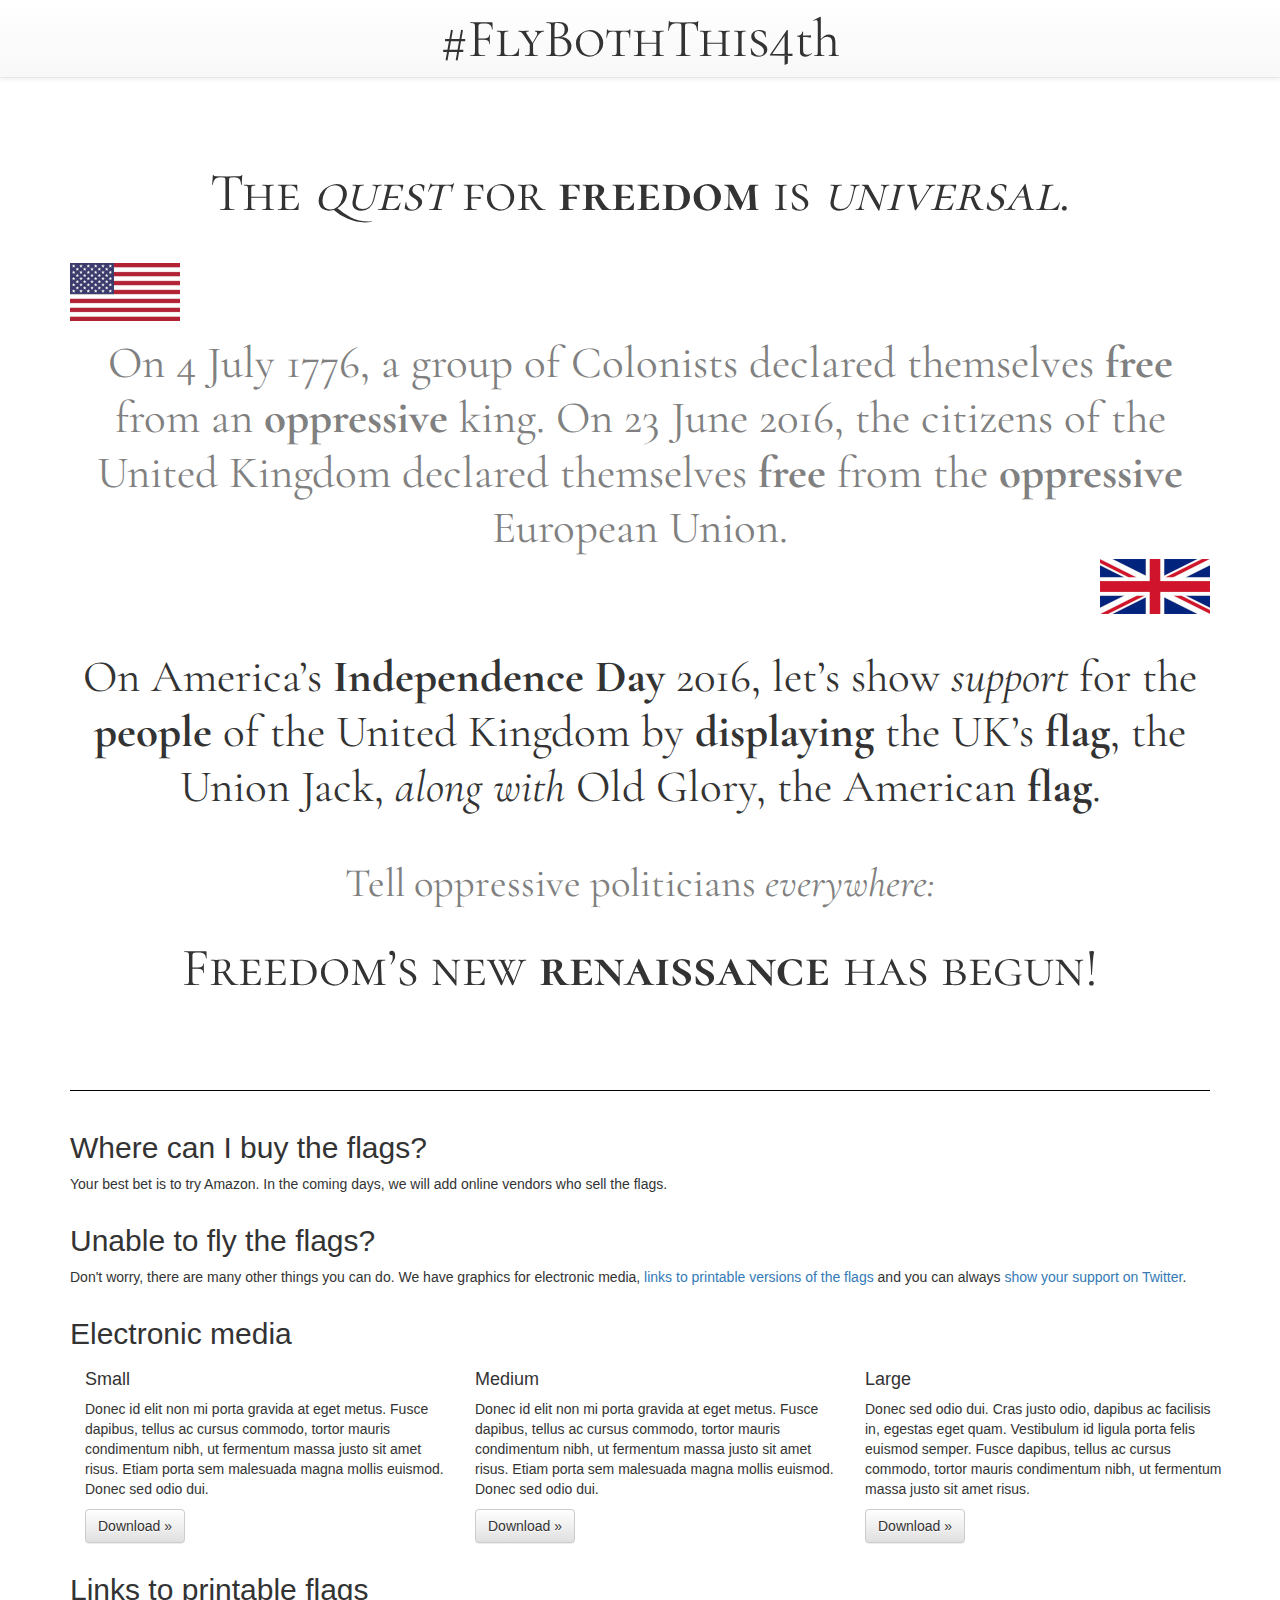
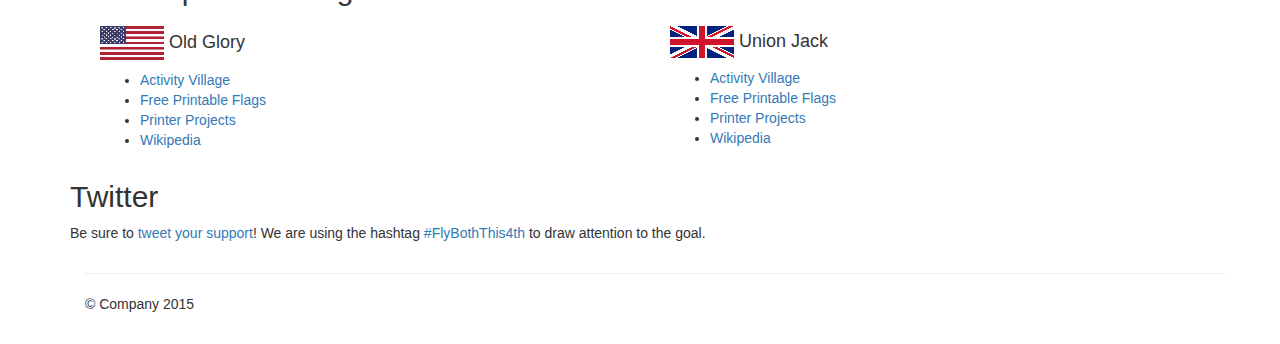
==== index.html @ 39dcdbe5 "Initial commit." ====
<!doctype html>
<!--[if lt IE 7]>      <html class="no-js lt-ie9 lt-ie8 lt-ie7" lang=""> <![endif]-->
<!--[if IE 7]>         <html class="no-js lt-ie9 lt-ie8" lang=""> <![endif]-->
<!--[if IE 8]>         <html class="no-js lt-ie9" lang=""> <![endif]-->
<!--[if gt IE 8]><!-->
<html class="no-js" lang="">
<!--<![endif]-->

<head>
    <meta charset="utf-8">
    <meta http-equiv="X-UA-Compatible" content="IE=edge,chrome=1">
    <title>Union Jack on Independence Day 2016</title>
    <meta name="description" content="">
    <meta name="viewport" content="width=device-width, initial-scale=1">
    <link rel="apple-touch-icon" href="apple-touch-icon.png">

    <link rel="stylesheet" href="css/bootstrap.min.css">
    <style>
        body {
            padding-top: 50px;
            padding-bottom: 20px;
        }
    </style>
    <link rel="stylesheet" href="css/bootstrap-theme.min.css">
    <link rel="stylesheet" href="css/main.css">

    <script src="js/vendor/modernizr-2.8.3-respond-1.4.2.min.js"></script>
    <link href="https://fonts.googleapis.com/css?family=Cormorant|Cormorant+Garamond|Cormorant+Infant|Cormorant+SC|Cormorant+Upright" rel="stylesheet">
</head>

<body>
    <!--[if lt IE 8]>
            <p class="browserupgrade">You are using an <strong>outdated</strong> browser. Please <a href="http://browsehappy.com/">upgrade your browser</a> to improve your experience.</p>
        <![endif]-->
    <nav class="navbar navbar-default navbar-fixed-top" role="navigation" style="min-height: 0;">
        <div class="container">
            <div style="font-family: 'Cormorant SC', serif; font-size: 6vmin; text-align: center;">#FlyBothThis4<span style="font-family: 'Cormorant', serif">th</span></div>
            <div class="navbar-header">

                <!-- <button type="button" class="navbar-toggle collapsed" data-toggle="collapse" data-target="#navbar" aria-expanded="false" aria-controls="navbar">
            <span class="sr-only">Toggle navigation</span>
            <span class="icon-bar"></span>
            <span class="icon-bar"></span>
            <span class="icon-bar"></span>
          </button> -->

            </div>
            <!-- <div id="navbar" class="navbar-collapse collapse">
          <form class="navbar-form navbar-right" role="form">
            <div class="form-group">
              <input type="text" placeholder="Email" class="form-control">
            </div>
            <div class="form-group">
              <input type="password" placeholder="Password" class="form-control">
            </div>
            <button type="submit" class="btn btn-success">Sign in</button>
          </form>
        </div> -->
        </div>
    </nav>

    <!--  <div class="container">
    <div class="jumbotron">
      <div class="container">
        <h1>#FlyBothThis4th</h1>
        <!-- <p>This is a template for a simple marketing or informational website. It includes a large callout called a jumbotron and three supporting pieces of content. Use it as a starting point to create something more unique.</p>
        <p><a class="btn btn-primary btn-lg" href="#" role="button">Learn more &raquo;</a></p>
      </div>
    </div> -->


    <!-- <div class="row">
          <div class="col-md-12">
            <h3><i>4th of July 2016:</i> A Day for <b>Two</b> Flags</h3>
          </div>
        </div> -->
    <div class="container">
        <div class="row" style="margin-top: 10vh; margin-bottom: 2em;">
            <div class="col-md-12">
                <p style="font-family: 'Cormorant SC', serif; font-size: 6vmin; line-height: normal; text-align: center;">The <i>quest</i> for <b>freedom</b> is&nbsp;<i>universal</i>.</p>
            </div>
        </div>

        <div class="row">
            <div class="col-xs-12">
                <img class="pull-left" src="img/Flag-of-the-United-States-110px.jpg" alt="US Flag" style="margin-bottom: 1em; margin-right: 1em;">
            </div>
        </div>

        <div class="row">
            <div class="col-xs-12" style="color: grey; font-family: 'Cormorant Garamond', serif; font-size: 5vmin; line-height: normal; text-align: center">
                On 4 July 1776, a group of Colonists declared themselves <b>free</b> from an <b>oppressive</b> king. On 23 June 2016, the citizens of the United Kingdom declared themselves <b>free</b> from the <b>oppressive</b> European&nbsp;Union.
            </div>
        </div>

        <div class="row" style="margin-top: .25em">
            <div class="col-xs-12">
                <img class="pull-right" src="img/Flag-of-the-United-Kingdom-110px.jpg" alt="UK Flag">
            </div>
        </div>

        <div class="row" style="margin-bottom: 2.5em; margin-top: 2.5em;">
            <div class="col-xs-12">
                <p style="font-size: 5vmin; line-height: normal; font-family: 'Cormorant Garamond', serif; text-align: center;">On America&#8217;s <b>Independence Day</b> 2016, let&#8217;s show <i>support</i> for the <b>people</b> of the United Kingdom by <b>displaying</b> the UK&#8217;s <b>flag</b>, the Union Jack, <i>along with</i> Old Glory, the American&nbsp;<b>flag</b>.</p>
            </div>
        </div>

        <div class="row" style="margin-bottom: 5em;">
            <div class="col-xs-12">
                <div style="color: grey; font-family: 'Cormorant Garamond', serif; font-size: 4.5vmin; line-height: normal; text-align: center;">Tell oppressive politicians&nbsp;<i>everywhere:</i></div>
                <div style="font-family: 'Cormorant SC', serif; font-size: 6vmin; line-height: normal; text-align: center; margin-top: .5em;">Freedom</b>&#8217;s new <b>renaissance</b> has&nbsp;begun!</div>
            </div>
        </div>

        <div class="row">
            <div class="col-xs-12">
                <hr style="border-top: 1px solid black;" />
            </div>
        </div>

        <div class="row">
            <div class="col-xs-12">
                <h2>Where can I buy the flags?</h2>
                <p>Your best bet is to try Amazon. In the coming days, we will add online vendors who sell the flags.</p>
            </div>
        </div>

        <div class="row">
            <div class="col-xs-12">
                <h2>Unable to fly the flags?</h2>
                <p>Don't worry, there are many other things you can do. We have graphics for electronic media, <a href="#printable">links to printable versions of the flags</a> and you can always <a href="#twitter">show your support on Twitter</a>.</p>
            </div>
        </div>

        <div class="row">
            <div class="col-xs-12">
                <h2>Electronic media</h2>
                <div class="container">
                    <!-- Example row of columns -->
                    <div class="row">
                        <div class="col-md-4">
                            <h4>Small</h4>
                            <p>Donec id elit non mi porta gravida at eget metus. Fusce dapibus, tellus ac cursus commodo, tortor mauris condimentum nibh, ut fermentum massa justo sit amet risus. Etiam porta sem malesuada magna mollis euismod. Donec sed odio
                                dui.
                            </p>
                            <p><a class="btn btn-default" href="#" role="button">Download &raquo;</a></p>
                        </div>
                        <div class="col-md-4">
                            <h4>Medium</h4>
                            <p>Donec id elit non mi porta gravida at eget metus. Fusce dapibus, tellus ac cursus commodo, tortor mauris condimentum nibh, ut fermentum massa justo sit amet risus. Etiam porta sem malesuada magna mollis euismod. Donec sed odio
                                dui.
                            </p>
                            <p><a class="btn btn-default" href="#" role="button">Download &raquo;</a></p>
                        </div>
                        <div class="col-md-4">
                            <h4>Large</h4>
                            <p>Donec sed odio dui. Cras justo odio, dapibus ac facilisis in, egestas eget quam. Vestibulum id ligula porta felis euismod semper. Fusce dapibus, tellus ac cursus commodo, tortor mauris condimentum nibh, ut fermentum massa justo
                                sit amet risus.</p>
                            <p><a class="btn btn-default" href="#" role="button">Download &raquo;</a></p>
                        </div>
                    </div>
                </div>
            </div>
        </div>

        <div class="row">
            <div class="col-xs-12">
                <h2 id="printable">Links to printable flags</h2>
                <div class="container">
                    <div class="col-sm-6">
                        <h4><img src="img/Flag-of-the-United-States-64px-34px.png"> Old Glory</h4>
                        <ul>
                            <li><a href="http://www.activityvillage.co.uk/united-states-flag-printable">Activity Village</a></li>
                            <li><a href="https://www.freeprintableflags.com/preview/United_States">Free Printable Flags</a></li>
                            <li><a href="http://printerprojects.com/flag/unitedstates.html">Printer Projects</a></li>
                            <li><a href="https://en.wikipedia.org/wiki/File:Flag_of_the_United_States.svg">Wikipedia</a></li>
                        </ul>
                    </div>
                    <div class="col-sm-6">
                        <h4><img src="img/Flag-of-the-United-Kingdom-64px-32px.png"> Union Jack</h4>
                        <ul>
                            <li><a href="http://www.activityvillage.co.uk/united-kingdom-flag-printable">Activity Village</a></li>
                            <li><a href="https://www.freeprintableflags.com/preview/United_Kingdom">Free Printable Flags</a></li>
                            <li><a href="http://printerprojects.com/flag/greatbritain.html">Printer Projects</a></li>
                            <li><a href="https://en.wikipedia.org/wiki/File:Flag_of_the_United_Kingdom.svg">Wikipedia</a></li>
                        </ul>
                    </div>
                </div>
            </div>
        </div>

        <div class="row">
            <div class="col-xs-12">
                <h2 id="twitter">Twitter</h2>
                <p>Be sure to <a href="https://twitter.com/intent/tweet?button_hashtag=flyboththis4th&text=On%20this%20Independence%20Day%2C%20I%20support%20">tweet your support</a>! We are using the hashtag <a href="https://twitter.com/intent/tweet?button_hashtag=FlyBothThis4th">#FlyBothThis4th</a>                    to draw attention to the goal.</p>
            </div>
        </div>

        <div class="container">
            <hr>

            <footer>
                <p>&copy; Company 2015</p>
            </footer>
        </div>
        <!-- /container -->
        <script src="https://code.jquery.com/jquery-2.2.4.min.js"></script>
        <script>
            window.jQuery || document.write('<script src="js/vendor/jquery-1.11.2.min.js"><\/script>')
        </script>

        <script src="js/vendor/bootstrap.min.js"></script>

        <script src="js/main.js"></script>

        <!-- Google Analytics: change UA-XXXXX-X to be your site's ID. -->
        <script>
            (function(b, o, i, l, e, r) {
                b.GoogleAnalyticsObject = l;
                b[l] || (b[l] =
                    function() {
                        (b[l].q = b[l].q || []).push(arguments)
                    });
                b[l].l = +new Date;
                e = o.createElement(i);
                r = o.getElementsByTagName(i)[0];
                e.src = '//www.google-analytics.com/analytics.js';
                r.parentNode.insertBefore(e, r)
            }(window, document, 'script', 'ga'));
            ga('create', 'UA-XXXXX-X', 'auto');
            ga('send', 'pageview');
        </script>
</body>

</html>
---- css/main.css ----
/* ==========================================================================
   Author's custom styles
   ========================================================================== */

body { padding-top: 70px; }
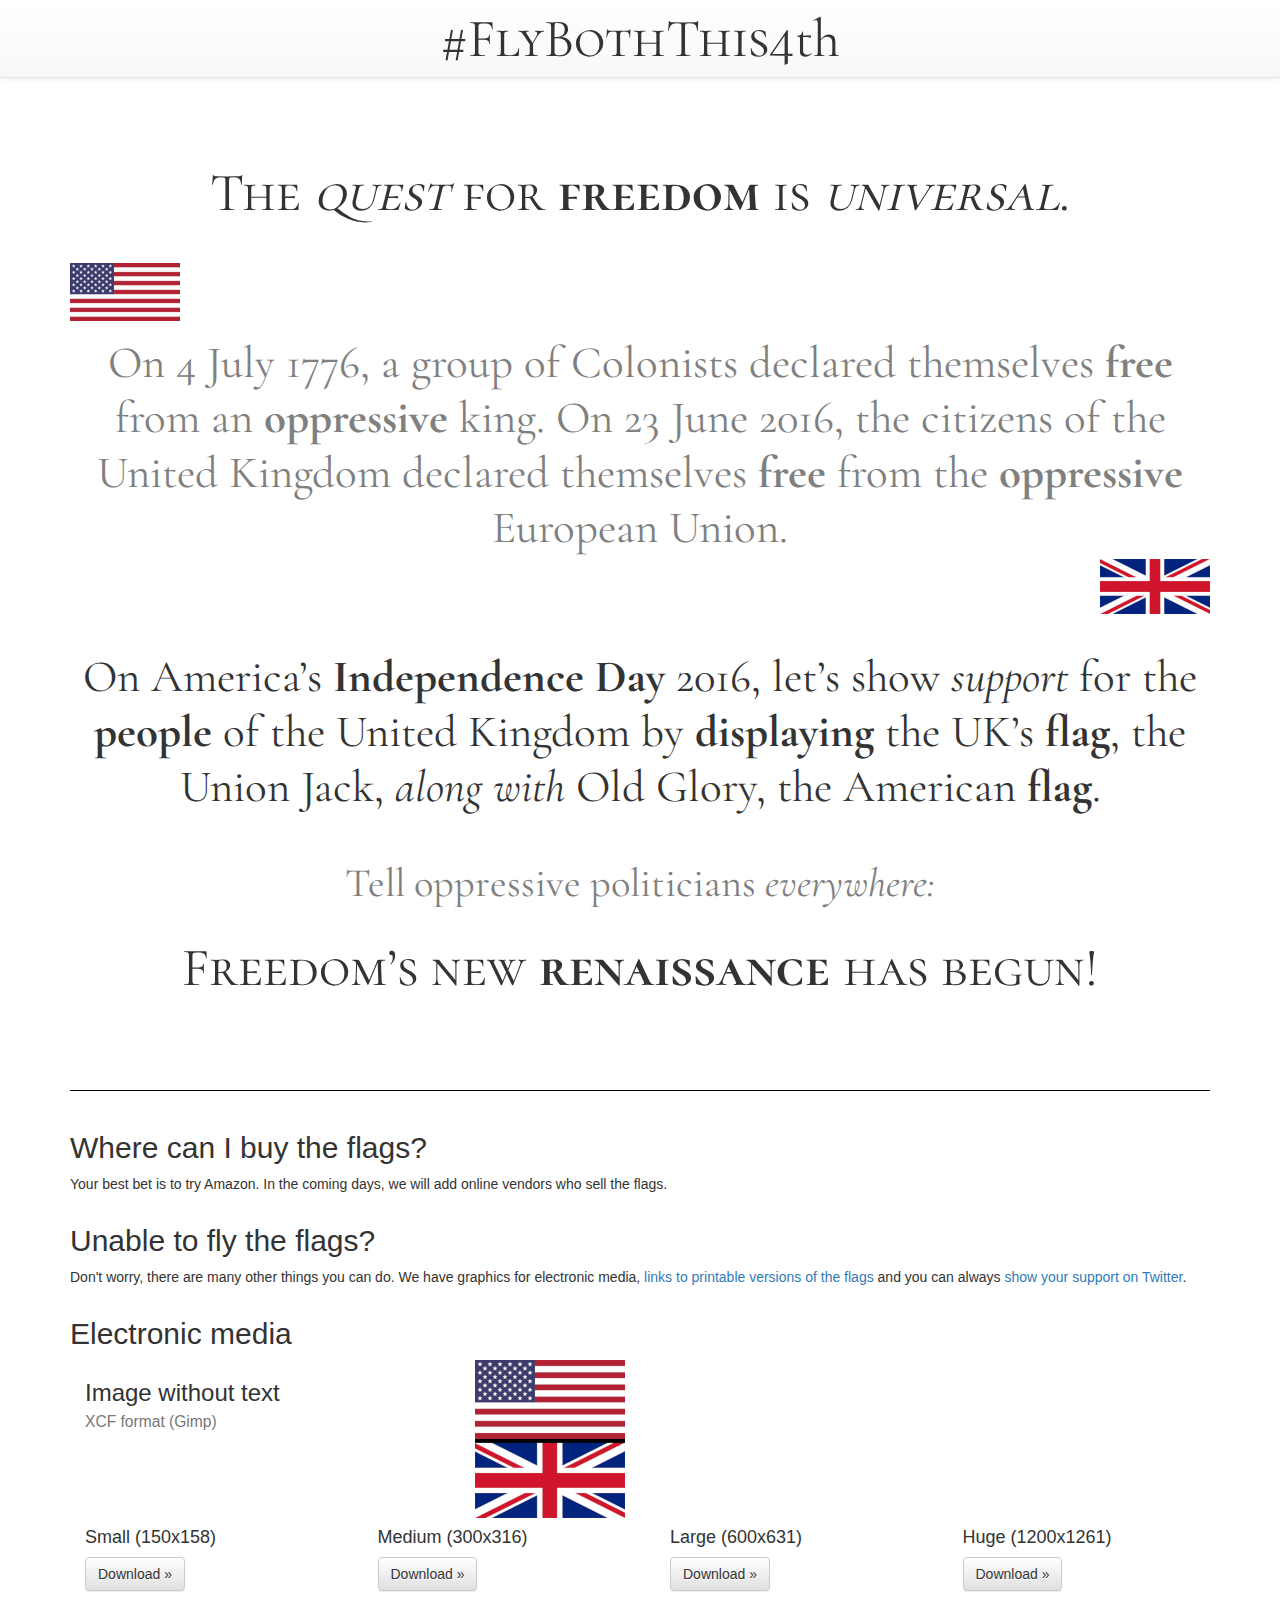
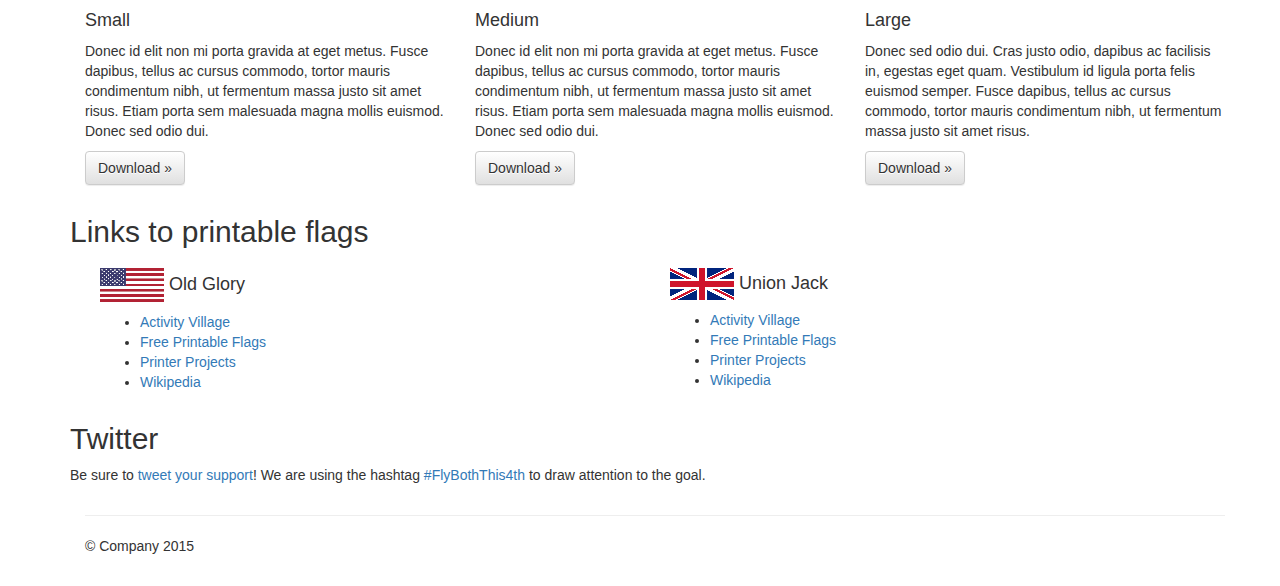
==== commit 9179c04b: "Add fly-both." ====
--- a/index.html
+++ b/index.html
@@ -135,6 +135,35 @@
         <div class="row">
             <div class="col-xs-12">
                 <h2>Electronic media</h2>
+                <div class="container">
+                    <!-- Example row of columns -->
+                    <div class="row">
+                        <div class="col-sm-4">
+                            <h3>Image without text<br /><small>XCF format (Gimp)</small></h3>
+                        </div>
+                        <div class="col-sm-8">
+                            <img src="img/fly-both-150x158.png">
+                        </div>
+                    </div>
+                    <div class="row">
+                        <div class="col-sm-3">
+                            <h4>Small (150x158)</h4>
+                            <p><a class="btn btn-default" href="#" role="button">Download &raquo;</a></p>
+                        </div>
+                        <div class="col-sm-3">
+                            <h4>Medium (300x316)</h4>
+                            <p><a class="btn btn-default" href="#" role="button">Download &raquo;</a></p>
+                        </div>
+                        <div class="col-sm-3">
+                            <h4>Large (600x631)</h4>
+                            <p><a class="btn btn-default" href="#" role="button">Download &raquo;</a></p>
+                        </div>
+                        <div class="col-sm-3">
+                            <h4>Huge (1200x1261)</h4>
+                            <p><a class="btn btn-default" href="#" role="button">Download &raquo;</a></p>
+                        </div>
+                    </div>
+                </div>
                 <div class="container">
                     <!-- Example row of columns -->
                     <div class="row">
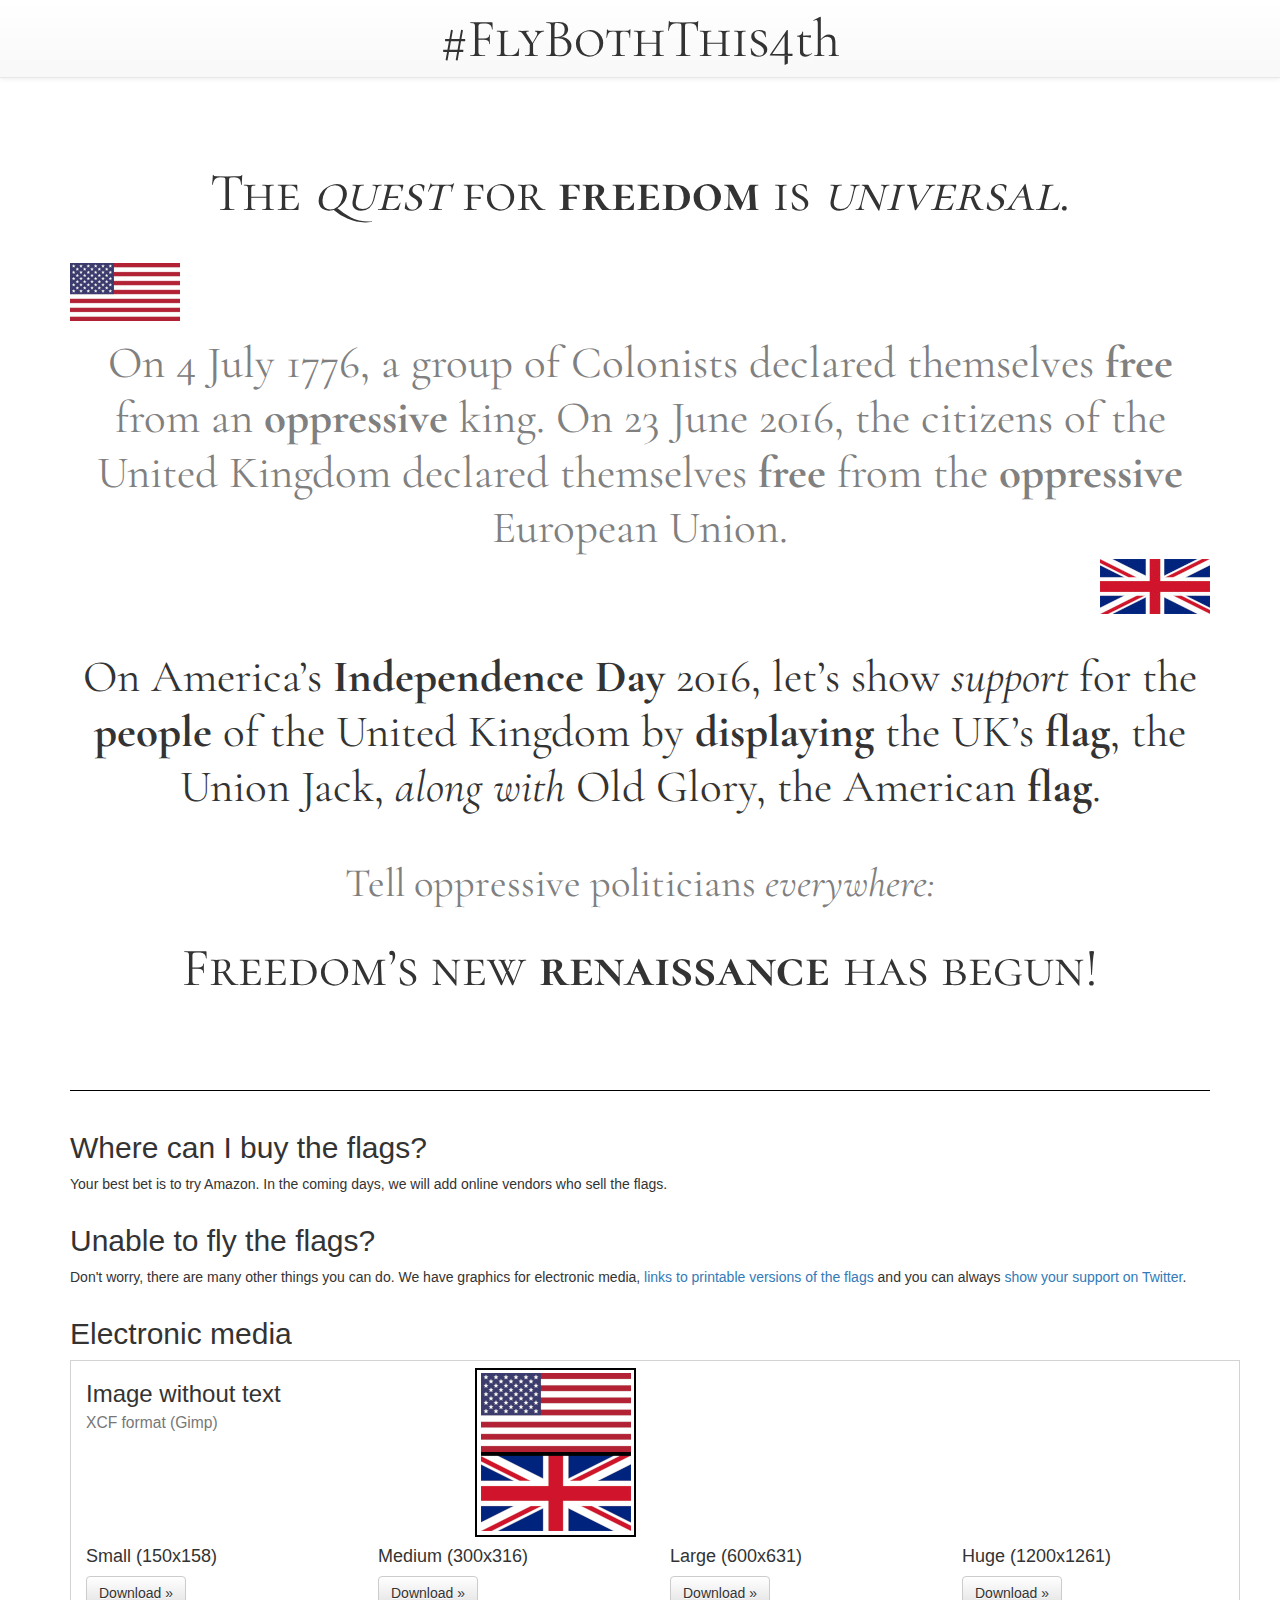
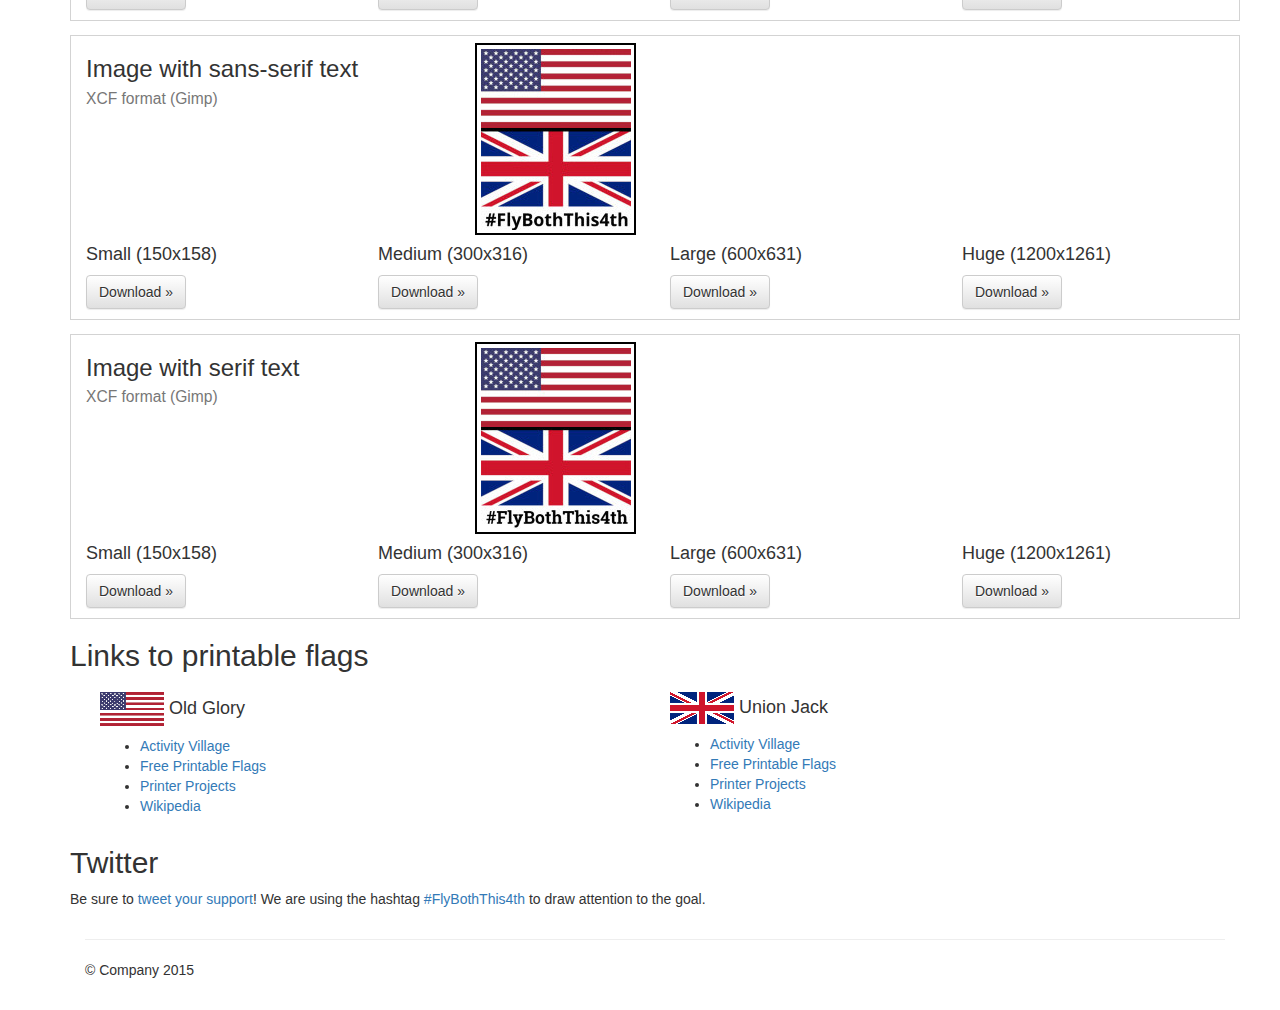
==== commit c21e037c: "Before removing top text from images." ====
--- a/index.html
+++ b/index.html
@@ -135,14 +135,14 @@
         <div class="row">
             <div class="col-xs-12">
                 <h2>Electronic media</h2>
-                <div class="container">
+                <div class="container" style="border: 1px solid lightgrey;">
                     <!-- Example row of columns -->
                     <div class="row">
                         <div class="col-sm-4">
                             <h3>Image without text<br /><small>XCF format (Gimp)</small></h3>
                         </div>
-                        <div class="col-sm-8">
-                            <img src="img/fly-both-150x158.png">
+                        <div class="col-sm-8" style="margin-top: .5em;">
+                            <img src="img/fly-both-150x158.png" style="border: 2px solid black; padding: .25em;">
                         </div>
                     </div>
                     <div class="row">
@@ -164,27 +164,60 @@
                         </div>
                     </div>
                 </div>
-                <div class="container">
+                <div class="container" style="border: 1px solid lightgrey; margin-top: 1em;">
                     <!-- Example row of columns -->
                     <div class="row">
-                        <div class="col-md-4">
-                            <h4>Small</h4>
-                            <p>Donec id elit non mi porta gravida at eget metus. Fusce dapibus, tellus ac cursus commodo, tortor mauris condimentum nibh, ut fermentum massa justo sit amet risus. Etiam porta sem malesuada magna mollis euismod. Donec sed odio
-                                dui.
-                            </p>
-                            <p><a class="btn btn-default" href="#" role="button">Download &raquo;</a></p>
-                        </div>
-                        <div class="col-md-4">
-                            <h4>Medium</h4>
-                            <p>Donec id elit non mi porta gravida at eget metus. Fusce dapibus, tellus ac cursus commodo, tortor mauris condimentum nibh, ut fermentum massa justo sit amet risus. Etiam porta sem malesuada magna mollis euismod. Donec sed odio
-                                dui.
-                            </p>
-                            <p><a class="btn btn-default" href="#" role="button">Download &raquo;</a></p>
-                        </div>
-                        <div class="col-md-4">
-                            <h4>Large</h4>
-                            <p>Donec sed odio dui. Cras justo odio, dapibus ac facilisis in, egestas eget quam. Vestibulum id ligula porta felis euismod semper. Fusce dapibus, tellus ac cursus commodo, tortor mauris condimentum nibh, ut fermentum massa justo
-                                sit amet risus.</p>
+                        <div class="col-sm-4">
+                            <h3>Image with sans-serif text<br /><small>XCF format (Gimp)</small></h3>
+                        </div>
+                        <div class="col-sm-8" style="margin-top: .5em;">
+                            <img src="img/fly-both-sans-serif-150x181.jpg" style="border: 2px solid black; padding: .25em;">
+                        </div>
+                    </div>
+                    <div class="row">
+                        <div class="col-sm-3">
+                            <h4>Small (150x158)</h4>
+                            <p><a class="btn btn-default" href="#" role="button">Download &raquo;</a></p>
+                        </div>
+                        <div class="col-sm-3">
+                            <h4>Medium (300x316)</h4>
+                            <p><a class="btn btn-default" href="#" role="button">Download &raquo;</a></p>
+                        </div>
+                        <div class="col-sm-3">
+                            <h4>Large (600x631)</h4>
+                            <p><a class="btn btn-default" href="#" role="button">Download &raquo;</a></p>
+                        </div>
+                        <div class="col-sm-3">
+                            <h4>Huge (1200x1261)</h4>
+                            <p><a class="btn btn-default" href="#" role="button">Download &raquo;</a></p>
+                        </div>
+                    </div>
+                </div>
+                <div class="container" style="border: 1px solid lightgrey; margin-top: 1em;">
+                    <!-- Example row of columns -->
+                    <div class="row">
+                        <div class="col-sm-4">
+                            <h3>Image with serif text<br /><small>XCF format (Gimp)</small></h3>
+                        </div>
+                        <div class="col-sm-8" style="margin-top: .5em;">
+                            <img src="img/fly-both-serif-150x181.jpg" style="border: 2px solid black; padding: .25em;">
+                        </div>
+                    </div>
+                    <div class="row">
+                        <div class="col-sm-3">
+                            <h4>Small (150x158)</h4>
+                            <p><a class="btn btn-default" href="#" role="button">Download &raquo;</a></p>
+                        </div>
+                        <div class="col-sm-3">
+                            <h4>Medium (300x316)</h4>
+                            <p><a class="btn btn-default" href="#" role="button">Download &raquo;</a></p>
+                        </div>
+                        <div class="col-sm-3">
+                            <h4>Large (600x631)</h4>
+                            <p><a class="btn btn-default" href="#" role="button">Download &raquo;</a></p>
+                        </div>
+                        <div class="col-sm-3">
+                            <h4>Huge (1200x1261)</h4>
                             <p><a class="btn btn-default" href="#" role="button">Download &raquo;</a></p>
                         </div>
                     </div>
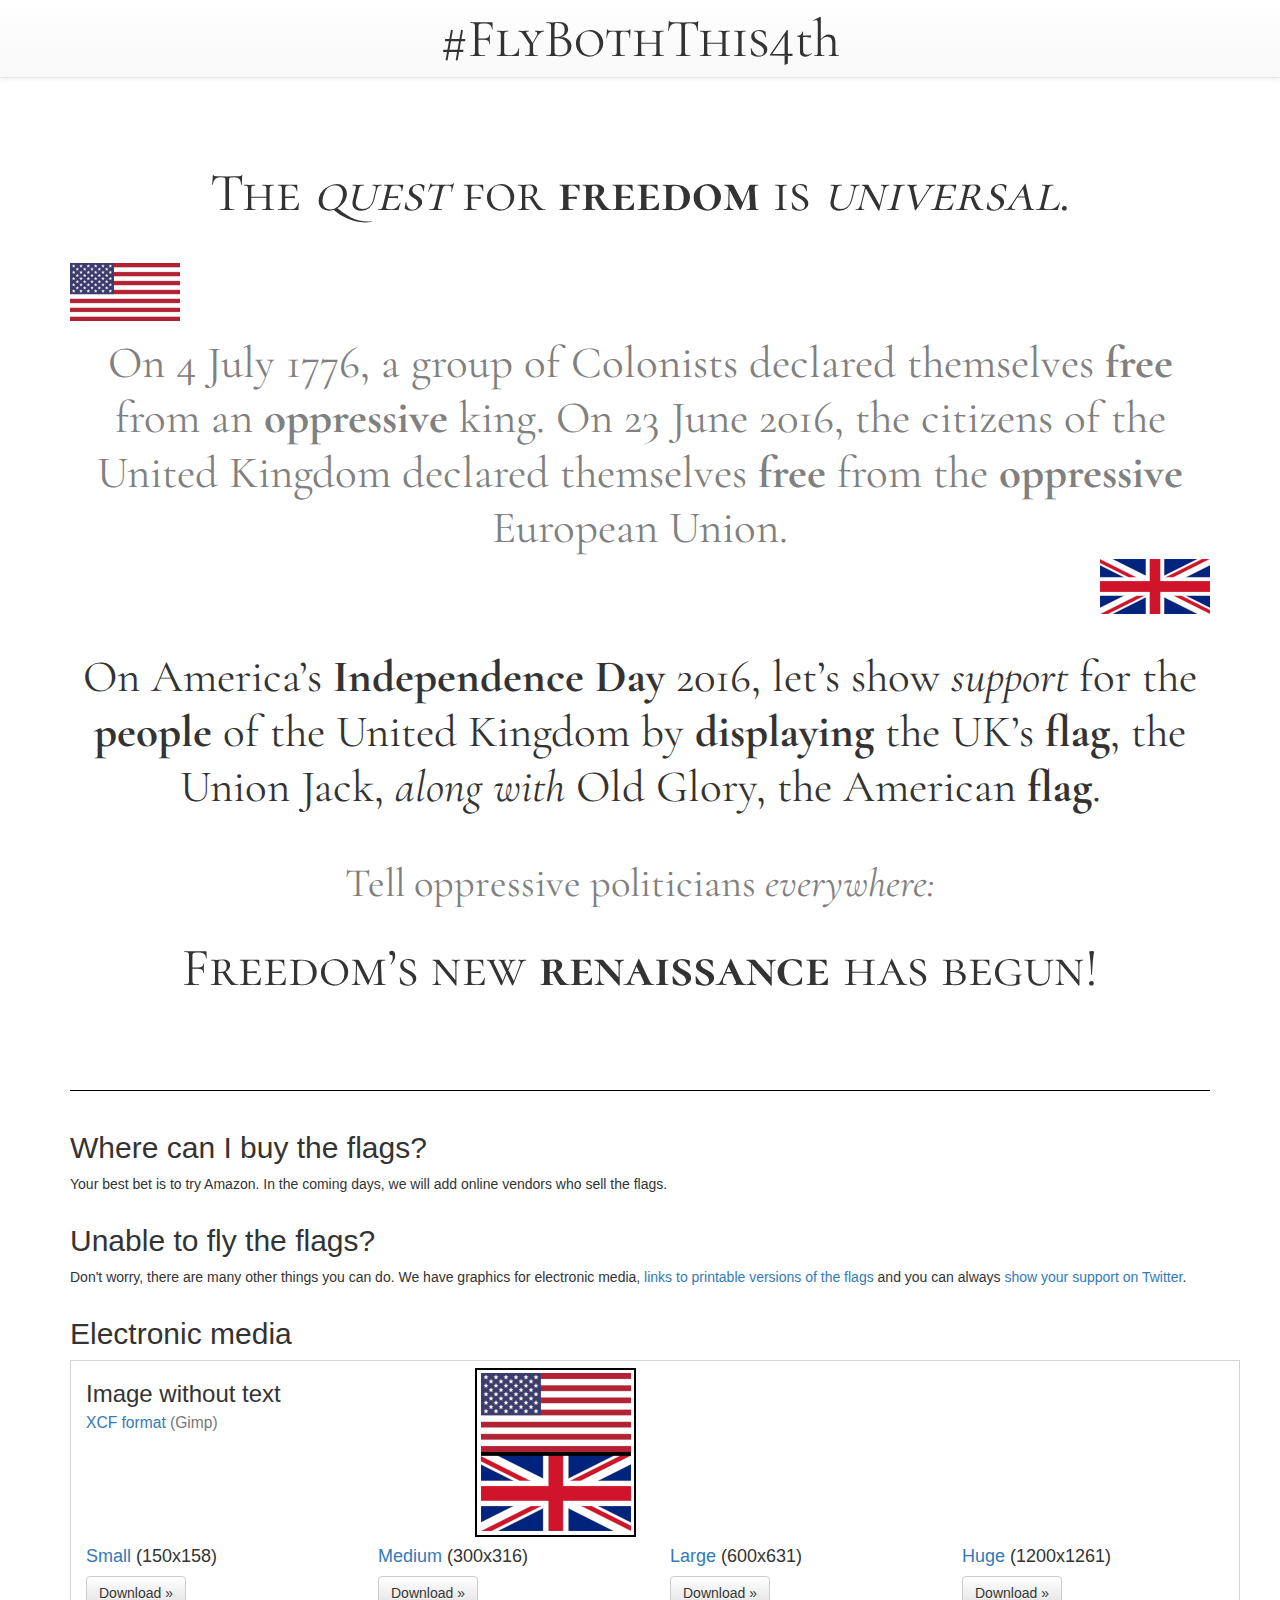
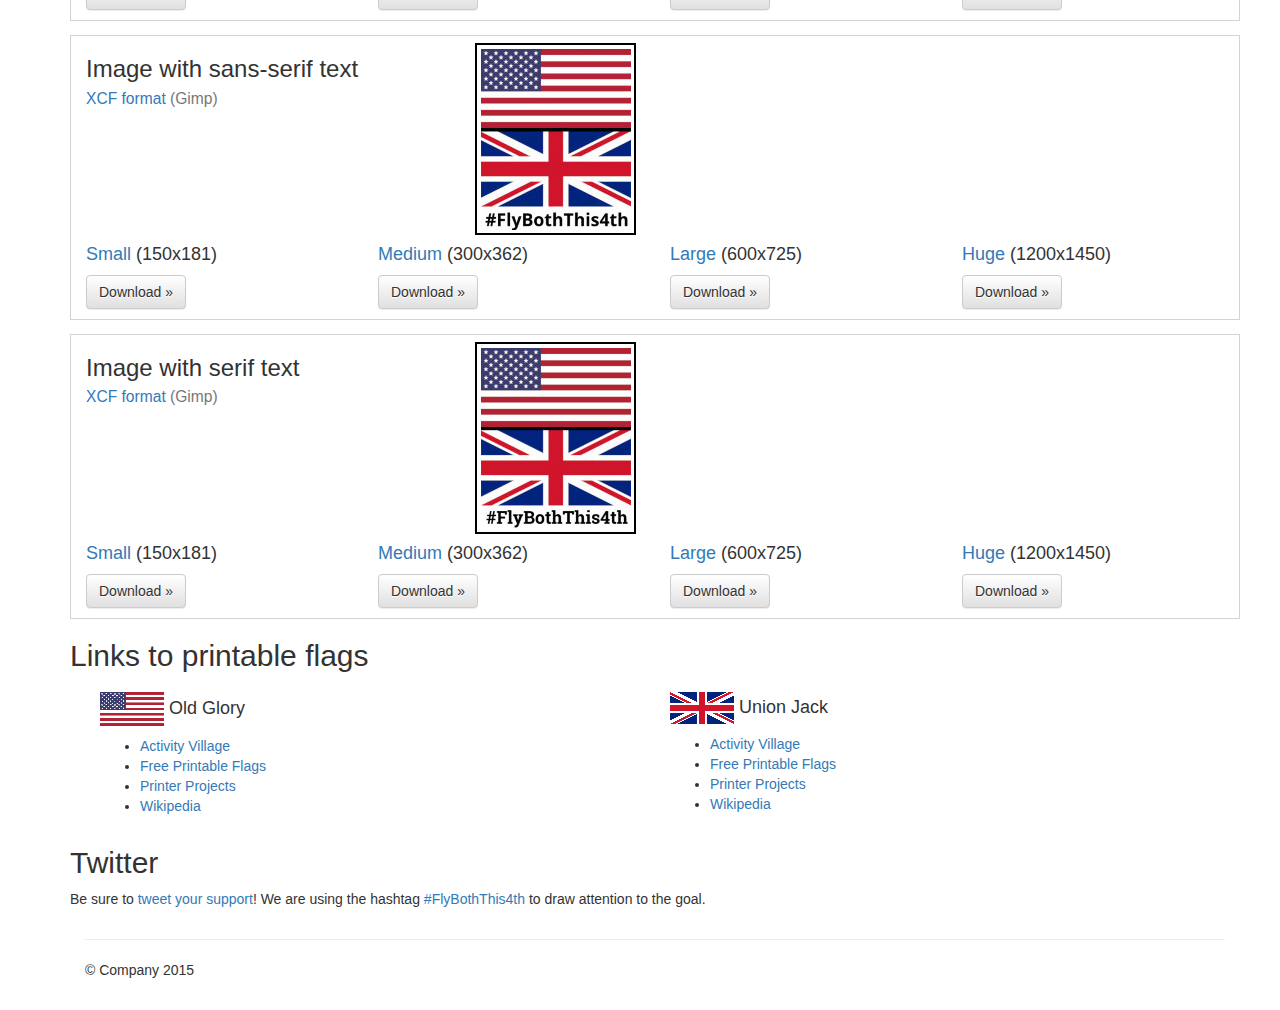
==== commit f2abe0e7: "Truncate text from image files." ====
--- a/index.html
+++ b/index.html
@@ -139,7 +139,7 @@
                     <!-- Example row of columns -->
                     <div class="row">
                         <div class="col-sm-4">
-                            <h3>Image without text<br /><small>XCF format (Gimp)</small></h3>
+                            <h3>Image without text<br /><small><a href="img/fly-both.xcf">XCF format</a> (Gimp)</small></h3>
                         </div>
                         <div class="col-sm-8" style="margin-top: .5em;">
                             <img src="img/fly-both-150x158.png" style="border: 2px solid black; padding: .25em;">
@@ -147,19 +147,19 @@
                     </div>
                     <div class="row">
                         <div class="col-sm-3">
-                            <h4>Small (150x158)</h4>
-                            <p><a class="btn btn-default" href="#" role="button">Download &raquo;</a></p>
-                        </div>
-                        <div class="col-sm-3">
-                            <h4>Medium (300x316)</h4>
-                            <p><a class="btn btn-default" href="#" role="button">Download &raquo;</a></p>
-                        </div>
-                        <div class="col-sm-3">
-                            <h4>Large (600x631)</h4>
-                            <p><a class="btn btn-default" href="#" role="button">Download &raquo;</a></p>
-                        </div>
-                        <div class="col-sm-3">
-                            <h4>Huge (1200x1261)</h4>
+                            <h4><a href="img/fly-both-150x158.png">Small</a> (150x158)</h4>
+                            <p><a class="btn btn-default" href="#" role="button">Download &raquo;</a></p>
+                        </div>
+                        <div class="col-sm-3">
+                            <h4><a href="img/fly-both-300x316.png">Medium</a> (300x316)</h4>
+                            <p><a class="btn btn-default" href="#" role="button">Download &raquo;</a></p>
+                        </div>
+                        <div class="col-sm-3">
+                            <h4><a href="img/fly-both-600x631.png">Large</a> (600x631)</h4>
+                            <p><a class="btn btn-default" href="#" role="button">Download &raquo;</a></p>
+                        </div>
+                        <div class="col-sm-3">
+                            <h4><a href="img/fly-both-1200x1261.png">Huge</a> (1200x1261)</h4>
                             <p><a class="btn btn-default" href="#" role="button">Download &raquo;</a></p>
                         </div>
                     </div>
@@ -168,7 +168,7 @@
                     <!-- Example row of columns -->
                     <div class="row">
                         <div class="col-sm-4">
-                            <h3>Image with sans-serif text<br /><small>XCF format (Gimp)</small></h3>
+                            <h3>Image with sans-serif text<br /><small><a href="img/fly-both-sans-serif.xcf">XCF format</a> (Gimp)</small></h3>
                         </div>
                         <div class="col-sm-8" style="margin-top: .5em;">
                             <img src="img/fly-both-sans-serif-150x181.jpg" style="border: 2px solid black; padding: .25em;">
@@ -176,19 +176,19 @@
                     </div>
                     <div class="row">
                         <div class="col-sm-3">
-                            <h4>Small (150x158)</h4>
-                            <p><a class="btn btn-default" href="#" role="button">Download &raquo;</a></p>
-                        </div>
-                        <div class="col-sm-3">
-                            <h4>Medium (300x316)</h4>
-                            <p><a class="btn btn-default" href="#" role="button">Download &raquo;</a></p>
-                        </div>
-                        <div class="col-sm-3">
-                            <h4>Large (600x631)</h4>
-                            <p><a class="btn btn-default" href="#" role="button">Download &raquo;</a></p>
-                        </div>
-                        <div class="col-sm-3">
-                            <h4>Huge (1200x1261)</h4>
+                            <h4><a href="img/fly-both-sans-serif-150x181.jpg">Small</a> (150x181)</h4>
+                            <p><a class="btn btn-default" href="#" role="button">Download &raquo;</a></p>
+                        </div>
+                        <div class="col-sm-3">
+                            <h4><a href="img/fly-both-sans-serif-300x362.jpg">Medium</a> (300x362)</h4>
+                            <p><a class="btn btn-default" href="#" role="button">Download &raquo;</a></p>
+                        </div>
+                        <div class="col-sm-3">
+                            <h4><a href="img/fly-both-sans-serif-600x725.jpg">Large</a> (600x725)</h4>
+                            <p><a class="btn btn-default" href="#" role="button">Download &raquo;</a></p>
+                        </div>
+                        <div class="col-sm-3">
+                            <h4><a href="img/fly-both-sans-serif-1200x1450.jpg">Huge</a> (1200x1450)</h4>
                             <p><a class="btn btn-default" href="#" role="button">Download &raquo;</a></p>
                         </div>
                     </div>
@@ -197,7 +197,7 @@
                     <!-- Example row of columns -->
                     <div class="row">
                         <div class="col-sm-4">
-                            <h3>Image with serif text<br /><small>XCF format (Gimp)</small></h3>
+                            <h3>Image with serif text<br /><small><a href="img/fly-both-serif.xcf">XCF format</a> (Gimp)</small></h3>
                         </div>
                         <div class="col-sm-8" style="margin-top: .5em;">
                             <img src="img/fly-both-serif-150x181.jpg" style="border: 2px solid black; padding: .25em;">
@@ -205,19 +205,19 @@
                     </div>
                     <div class="row">
                         <div class="col-sm-3">
-                            <h4>Small (150x158)</h4>
-                            <p><a class="btn btn-default" href="#" role="button">Download &raquo;</a></p>
-                        </div>
-                        <div class="col-sm-3">
-                            <h4>Medium (300x316)</h4>
-                            <p><a class="btn btn-default" href="#" role="button">Download &raquo;</a></p>
-                        </div>
-                        <div class="col-sm-3">
-                            <h4>Large (600x631)</h4>
-                            <p><a class="btn btn-default" href="#" role="button">Download &raquo;</a></p>
-                        </div>
-                        <div class="col-sm-3">
-                            <h4>Huge (1200x1261)</h4>
+                            <h4><a href="img/fly-both-serif-150x181.jpg">Small</a> (150x181)</h4>
+                            <p><a class="btn btn-default" href="#" role="button">Download &raquo;</a></p>
+                        </div>
+                        <div class="col-sm-3">
+                            <h4><a href="img/fly-both-serif-300x362.jpg">Medium</a> (300x362)</h4>
+                            <p><a class="btn btn-default" href="#" role="button">Download &raquo;</a></p>
+                        </div>
+                        <div class="col-sm-3">
+                            <h4><a href="img/fly-both-serif-600x725.jpg">Large</a> (600x725)</h4>
+                            <p><a class="btn btn-default" href="#" role="button">Download &raquo;</a></p>
+                        </div>
+                        <div class="col-sm-3">
+                            <h4><a href="img/fly-both-serif-1200x1450.jpg">Huge</a> (1200x1450)</h4>
                             <p><a class="btn btn-default" href="#" role="button">Download &raquo;</a></p>
                         </div>
                     </div>
@@ -254,7 +254,7 @@
         <div class="row">
             <div class="col-xs-12">
                 <h2 id="twitter">Twitter</h2>
-                <p>Be sure to <a href="https://twitter.com/intent/tweet?button_hashtag=flyboththis4th&text=On%20this%20Independence%20Day%2C%20I%20support%20">tweet your support</a>! We are using the hashtag <a href="https://twitter.com/intent/tweet?button_hashtag=FlyBothThis4th">#FlyBothThis4th</a>                    to draw attention to the goal.</p>
+                <p>Be sure to <a href="https://twitter.com/intent/tweet?button_hashtag=FlyBothThis4th&text=On%20this%20Independence%20Day%2C%20I%20support%20">tweet your support</a>! We are using the hashtag <a href="https://twitter.com/intent/tweet?button_hashtag=FlyBothThis4th">#FlyBothThis4th</a>                    to draw attention to the goal.</p>
             </div>
         </div>
 
